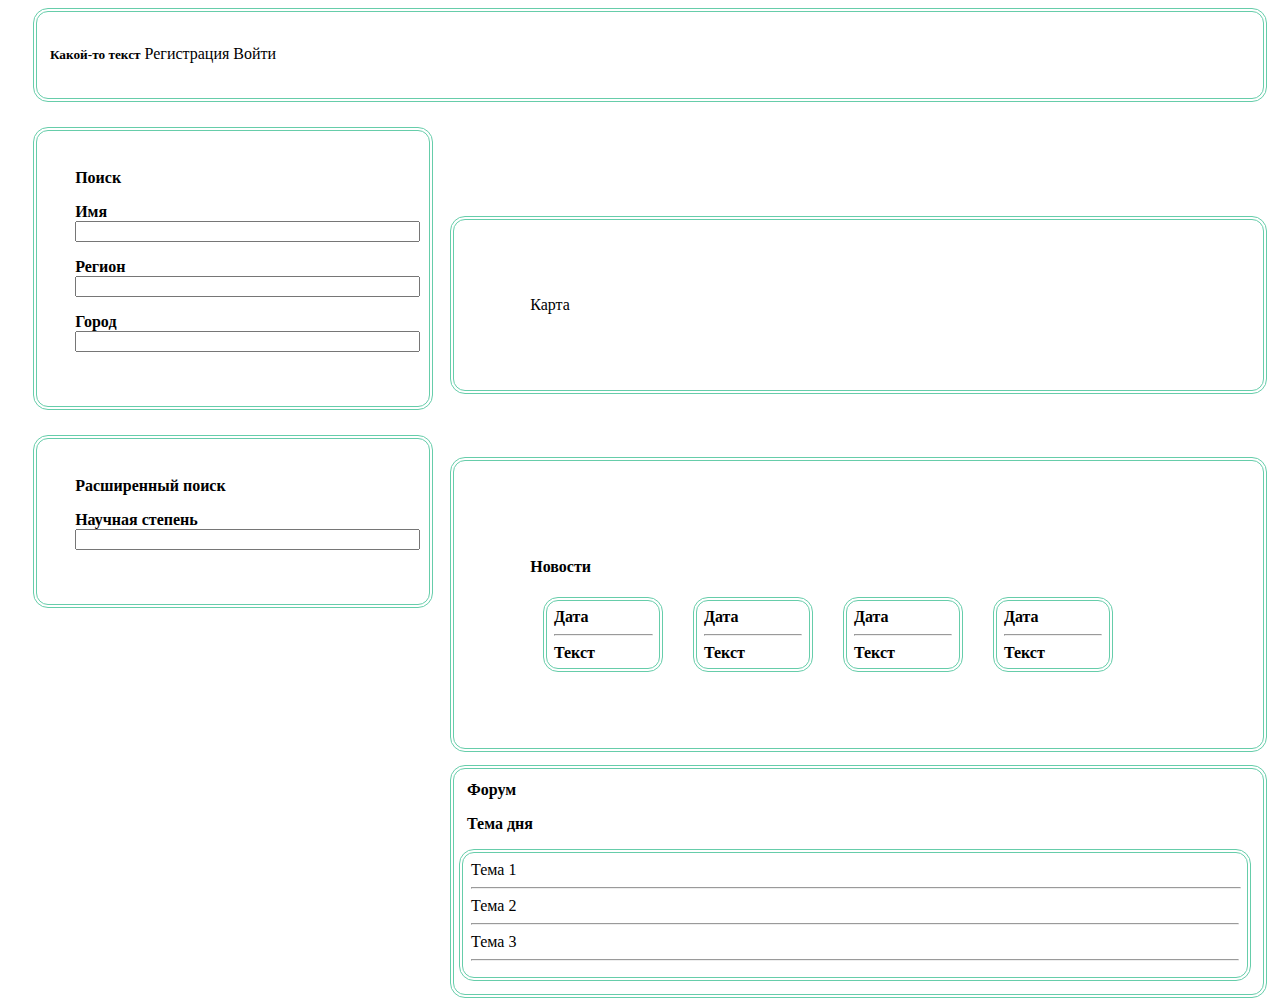
==== templates/scientists/main.html @ 07317113 "Simple layout has been created" ====
<!DOCTYPE html>
<html lang="en">
<head>
    <meta charset="UTF-8">
    <title>Главная страница</title>
    <link rel="stylesheet" href="styles.css">
</head>
<body>
    <div class = "container">
        <header class  = "header">
            <h5 class = "text">Какой-то текст</h5>
            <li class = "registration">Регистрация</li>
            <li class = "enter">Войти</li>
        </header>
            <div class = "search">
                <b>Поиск</b>
                <p>
                    <b>Имя</b>
                    <input type="text" size="40">
                </p>
                 <p>
                    <b>Регион</b>
                    <input type="text" size="40">
                 </p>
                 <p>
                    <b>Город</b>
                    <input type="text" size="40">
                 </p>
            </div>
        <div class = "large_search">
            <b>Расширенный поиск</b>
            <p>
                <b>Научная степень</b>
                <input type="text" size="40">
            </p>
        </div>
        <div class = "map">Карта</div>
            <div class = "news">
                <h4>Новости</h4>
                    <div class="table">
                        <b>Дата</b><hr/>
                        <b>Текст</b>
                    </div>
                <div class="table">
                    <b>Дата</b><hr/>
                    <b>Текст</b>
                </div>
                <div class="table">
                    <b>Дата</b><hr/>
                    <b>Текст</b>
                </div>
                <div class="table">
                    <b>Дата</b><hr/>
                    <b>Текст</b>
                </div>
            </div>
        <div class="forum">
            <b>Форум</b>
            <p> <b>Тема дня</b> </p>
            <div class="table" id="topics">
                <tr><td>Тема 1<hr class="hr"/><td><tr>
                <tr><td>Тема 2<hr/></td><tr>
                <tr><td>Тема 3<hr/></td><tr>
            </div>
        </div>
    </div>
</body>
</html>
---- templates/scientists/styles.css ----
.container{
    width:100%;
    height:100%;
}
.header , .search,.large_search, .map, .news,.table, .forum{
    width:95%;
    border: 4px double  mediumaquamarine ;
    padding: 1%;
    margin-right:2%;
    margin-left: 2%;
    border-radius:15px;
}
.registration,.enter, .text, .table {
    display:inline-block;
}
.search, .large_search{
    width:25%;
    padding: 3%;
    margin-left: 2%;
    margin-top: 2%;
}
.map {
    width:52%;
    margin-left:35%;
    margin-top: -31%;
    padding:6%;
}
.news{
    width:52%;
    margin-left:35%;
    margin-top: 5%;
    padding:6%;
}
.table{
    width:15%;
}
.forum{
    margin-left:35%;
    margin-top:1%;
    width:62%;
}
#topics{
    margin-left:-1%;
    width:98%;
}
.hr{
    width:100%;
}
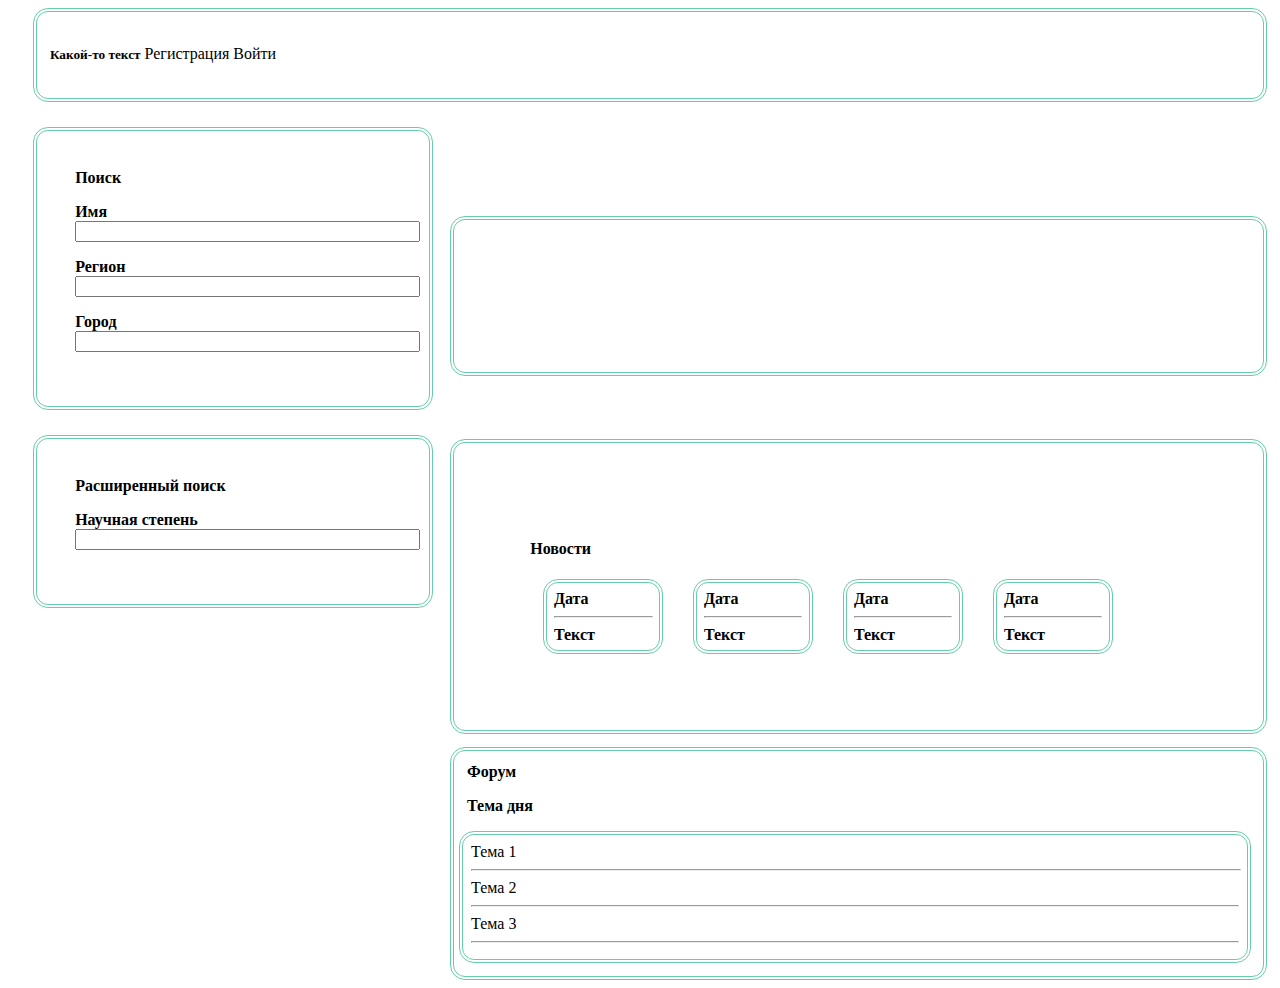
==== commit 17c8e1f4: "Add yandex map" ====
--- a/templates/scientists/main.html
+++ b/templates/scientists/main.html
@@ -34,7 +34,9 @@
                 <input type="text" size="40">
             </p>
         </div>
-        <div class = "map">Карта</div>
+            <div class = "map">
+                <script type="text/javascript" charset="utf-8" async src="https://api-maps.yandex.ru/services/constructor/1.0/js/?um=constructor%3A5808f2adb93042877a0d3ecfc2f8d1b1e4611cfcaabef6167107f5918fe8b942&amp;width=942&amp;height=446&amp;lang=ru_RU&amp;scroll=true">  </script>
+            </div>
             <div class = "news">
                 <h4>Новости</h4>
                     <div class="table">
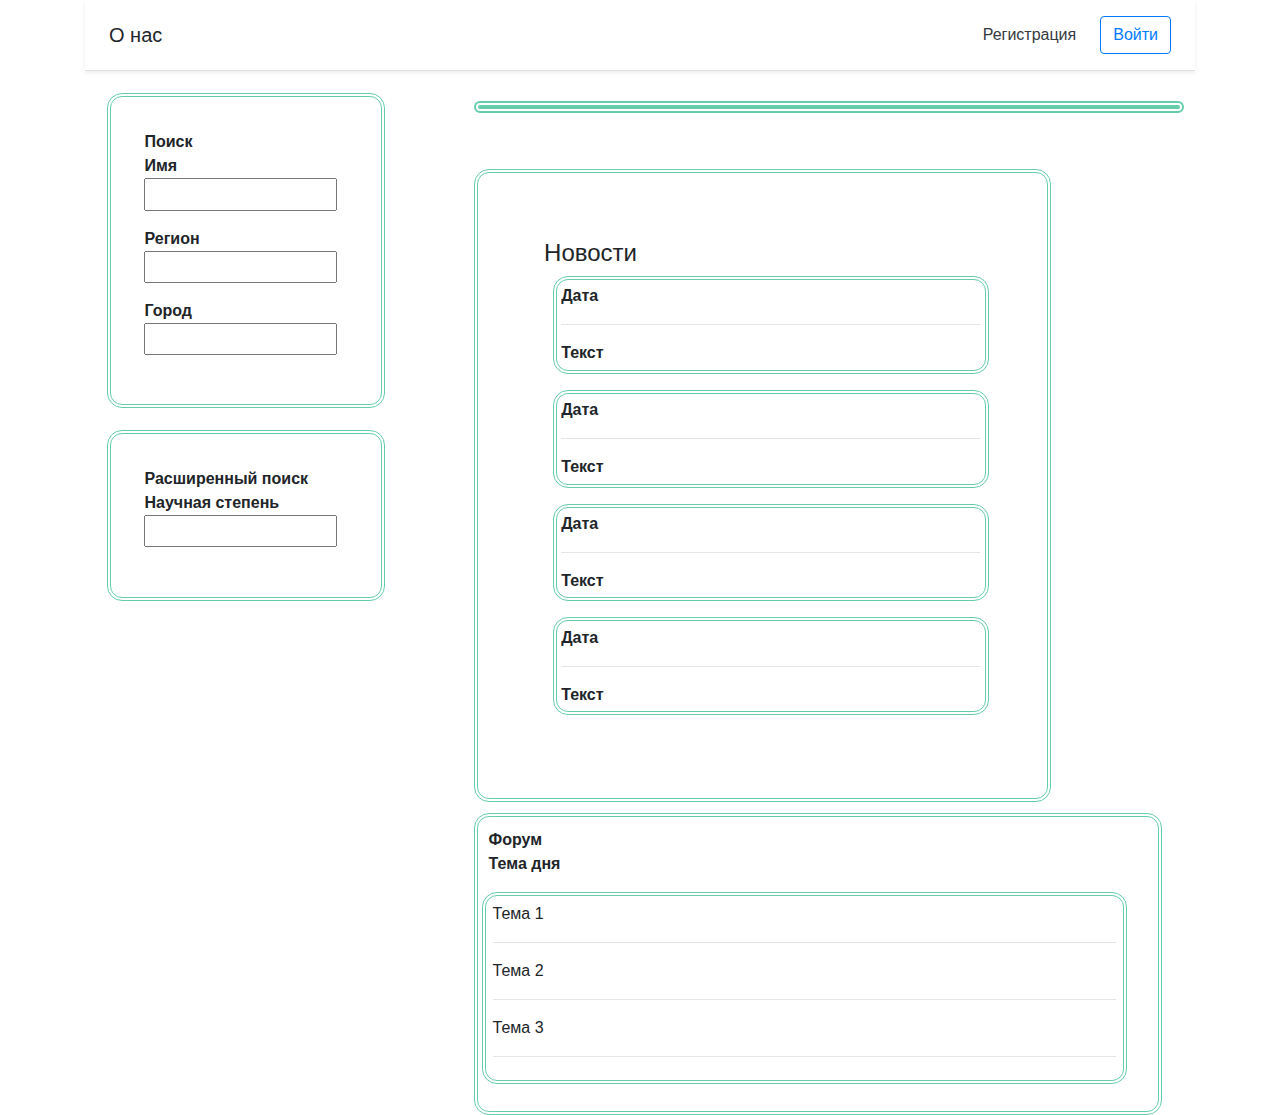
==== commit 451a49a5: "Add disign to the header" ====
--- a/templates/scientists/main.html
+++ b/templates/scientists/main.html
@@ -4,38 +4,41 @@
     <meta charset="UTF-8">
     <title>Главная страница</title>
     <link rel="stylesheet" href="styles.css">
+    <link rel="stylesheet" href="https://stackpath.bootstrapcdn.com/bootstrap/4.5.0/css/bootstrap.min.css">
 </head>
 <body>
     <div class = "container">
-        <header class  = "header">
-            <h5 class = "text">Какой-то текст</h5>
-            <li class = "registration">Регистрация</li>
-            <li class = "enter">Войти</li>
-        </header>
+            <div class="d-flex flex-column flex-md-row align-items-center p-3 px-md-4 mb-3 bg-white border-bottom shadow-sm">
+                <h5 class="my-0 mr-md-auto font-weight-normal">О нас</h5>
+                <nav class="my-2 my-md-0 mr-md-3">
+                    <a class="p-2 text-dark" href="#">Регистрация</a>
+                </nav>
+                <a class="btn btn-outline-primary" href="#">Войти</a>
+            </div>
             <div class = "search">
                 <b>Поиск</b>
                 <p>
                     <b>Имя</b>
-                    <input type="text" size="40">
+                    <input  class = "input" type="text" size="40">
                 </p>
                  <p>
                     <b>Регион</b>
-                    <input type="text" size="40">
+                    <input class="input" type="text" size="40">
                  </p>
                  <p>
                     <b>Город</b>
-                    <input type="text" size="40">
+                    <input class="input" type="text" size="40">
                  </p>
             </div>
         <div class = "large_search">
             <b>Расширенный поиск</b>
             <p>
                 <b>Научная степень</b>
-                <input type="text" size="40">
+                <input  class="input" type="text" size="40">
             </p>
         </div>
             <div class = "map">
-                <script type="text/javascript" charset="utf-8" async src="https://api-maps.yandex.ru/services/constructor/1.0/js/?um=constructor%3A5808f2adb93042877a0d3ecfc2f8d1b1e4611cfcaabef6167107f5918fe8b942&amp;width=942&amp;height=446&amp;lang=ru_RU&amp;scroll=true">  </script>
+                <script type="text/javascript" charset="utf-8" async src="https://api-maps.yandex.ru/services/constructor/1.0/js/?um=constructor%3A5808f2adb93042877a0d3ecfc2f8d1b1e4611cfcaabef6167107f5918fe8b942&amp;width=100%&amp;height=446&amp;lang=ru_RU&amp;scroll=true">  </script>
             </div>
             <div class = "news">
                 <h4>Новости</h4>
--- a/templates/scientists/styles.css
+++ b/templates/scientists/styles.css
@@ -1,14 +1,15 @@
-.container{
-    width:100%;
-    height:100%;
+.container {
+    width: 100%;
+    height: 100%;
 }
-.header , .search,.large_search, .map, .news,.table, .forum{
+.search,.large_search, .news,.table, .forum{
     width:95%;
     border: 4px double  mediumaquamarine ;
     padding: 1%;
     margin-right:2%;
     margin-left: 2%;
     border-radius:15px;
+    display:block;
 }
 .registration,.enter, .text, .table {
     display:inline-block;
@@ -20,10 +21,11 @@
     margin-top: 2%;
 }
 .map {
-    width:52%;
+    width:64%;
     margin-left:35%;
-    margin-top: -31%;
-    padding:6%;
+    margin-top: -45%;
+    border: 6px double  mediumaquamarine ;
+    border-radius:15px;
 }
 .news{
     width:52%;
@@ -45,4 +47,9 @@
 }
 .hr{
     width:100%;
-}+}
+.input{
+    display:block;
+    width:95%;
+    padding:1%;
+}
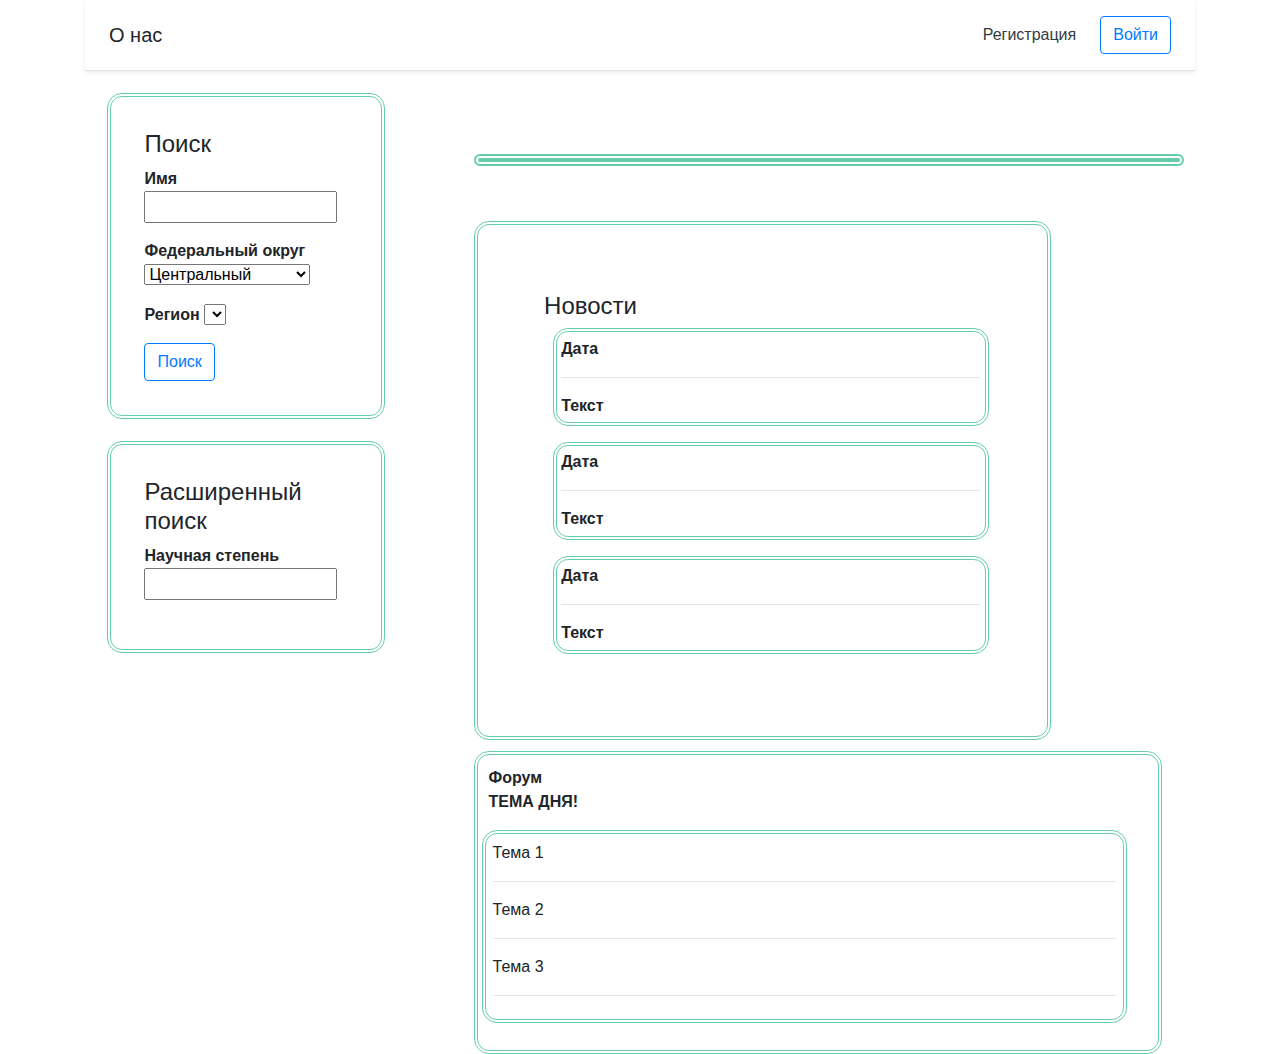
==== commit 92557884: "Add change of districts and regions" ====
--- a/templates/scientists/main.html
+++ b/templates/scientists/main.html
@@ -1,73 +1,82 @@
 <!DOCTYPE html>
-<html lang="en">
+<html lang="ru-Ru">
 <head>
     <meta charset="UTF-8">
     <title>Главная страница</title>
-    <link rel="stylesheet" href="styles.css">
+    <link rel="stylesheet" href= "styles.css" >
     <link rel="stylesheet" href="https://stackpath.bootstrapcdn.com/bootstrap/4.5.0/css/bootstrap.min.css">
+    <script src="func.js"></script>
 </head>
 <body>
-    <div class = "container">
-            <div class="d-flex flex-column flex-md-row align-items-center p-3 px-md-4 mb-3 bg-white border-bottom shadow-sm">
-                <h5 class="my-0 mr-md-auto font-weight-normal">О нас</h5>
-                <nav class="my-2 my-md-0 mr-md-3">
-                    <a class="p-2 text-dark" href="#">Регистрация</a>
-                </nav>
-                <a class="btn btn-outline-primary" href="#">Войти</a>
-            </div>
-            <div class = "search">
-                <b>Поиск</b>
-                <p>
-                    <b>Имя</b>
-                    <input  class = "input" type="text" size="40">
-                </p>
-                 <p>
-                    <b>Регион</b>
-                    <input class="input" type="text" size="40">
-                 </p>
-                 <p>
-                    <b>Город</b>
-                    <input class="input" type="text" size="40">
-                 </p>
-            </div>
-        <div class = "large_search">
-            <b>Расширенный поиск</b>
+<div class = "container">
+    <div class="d-flex flex-column flex-md-row align-items-center p-3 px-md-4 mb-3 bg-white border-bottom shadow-sm">
+        <h5 class="my-0 mr-md-auto font-weight-normal">О нас</h5>
+        <nav class="my-2 my-md-0 mr-md-3">
+            <a class="p-2 text-dark" href="#">Регистрация</a>
+        </nav>
+        <a class="btn btn-outline-primary" href="#">Войти</a>
+    </div>
+    <div class = "search">
+        <h4>Поиск</h4>
+        <p>
+            <b>Имя</b>
+            <input  class = "input" type="text" size="40">
+        </p>
+        <p>
+            <b>Федеральный округ</b>
+            <select size="1" name="district" id="district" onchange="select()">
+                <option disabled>Выберите округ</option>
+                <option  selected value="cnt">Центральный</option>
+                <option value="svz">Северо-Западный</option>
+                <option value="sou">Южный</option>
+                <option value="svk">Северо-Кавказский</option>
+                <option value="prv">Приволжский</option>
+                <option value="url">Уральский</option>
+                <option value="sbr">Сибирский</option>
+                <option value="dvs">Дальневосточный</option>
+            </select>
             <p>
-                <b>Научная степень</b>
-                <input  class="input" type="text" size="40">
-            </p>
+        <b>Регион</b>
+            <select size="1" name="region" id="region">
+            </select>
+    </p>
+        </p>
+        <a class="btn btn-outline-primary" href="#">Поиск</a>
+    </div>
+    <div class = "large_search">
+        <H4>Расширенный поиск</H4>
+        <p>
+            <b>Научная степень</b>
+            <input  class="input" type="text" size="40">
+        </p>
+    </div>
+    <div class = "map">
+        <script type="text/javascript" charset="utf-8" async src="https://api-maps.yandex.ru/services/constructor/1.0/js/?um=constructor%3A5808f2adb93042877a0d3ecfc2f8d1b1e4611cfcaabef6167107f5918fe8b942&amp;width=100%&amp;height=446&amp;lang=ru_RU&amp;scroll=true">  </script>
+    </div>
+    <div class = "news">
+        <h4>Новости</h4>
+        <div class="table">
+            <b>Дата</b><hr/>
+            <b>Текст</b>
         </div>
-            <div class = "map">
-                <script type="text/javascript" charset="utf-8" async src="https://api-maps.yandex.ru/services/constructor/1.0/js/?um=constructor%3A5808f2adb93042877a0d3ecfc2f8d1b1e4611cfcaabef6167107f5918fe8b942&amp;width=100%&amp;height=446&amp;lang=ru_RU&amp;scroll=true">  </script>
-            </div>
-            <div class = "news">
-                <h4>Новости</h4>
-                    <div class="table">
-                        <b>Дата</b><hr/>
-                        <b>Текст</b>
-                    </div>
-                <div class="table">
-                    <b>Дата</b><hr/>
-                    <b>Текст</b>
-                </div>
-                <div class="table">
-                    <b>Дата</b><hr/>
-                    <b>Текст</b>
-                </div>
-                <div class="table">
-                    <b>Дата</b><hr/>
-                    <b>Текст</b>
-                </div>
-            </div>
-        <div class="forum">
-            <b>Форум</b>
-            <p> <b>Тема дня</b> </p>
-            <div class="table" id="topics">
-                <tr><td>Тема 1<hr class="hr"/><td><tr>
-                <tr><td>Тема 2<hr/></td><tr>
-                <tr><td>Тема 3<hr/></td><tr>
-            </div>
+        <div class="table">
+            <b>Дата</b><hr/>
+            <b>Текст</b>
+        </div>
+        <div class="table">
+            <b>Дата</b><hr/>
+            <b>Текст</b>
         </div>
     </div>
+    <div class="forum">
+        <b>Форум</b>
+        <p> <b>ТЕМА ДНЯ!</b> </p>
+        <div class="table" id="topics">
+            <tr><td>Тема 1<hr class="hr"/><td><tr>
+            <tr><td>Тема 2<hr/></td><tr>
+            <tr><td>Тема 3<hr/></td><tr>
+        </div>
+    </div>
+</div>
 </body>
-</html>+</html>
--- a/templates/scientists/styles.css
+++ b/templates/scientists/styles.css
@@ -17,7 +17,6 @@
 .search, .large_search{
     width:25%;
     padding: 3%;
-    margin-left: 2%;
     margin-top: 2%;
 }
 .map {
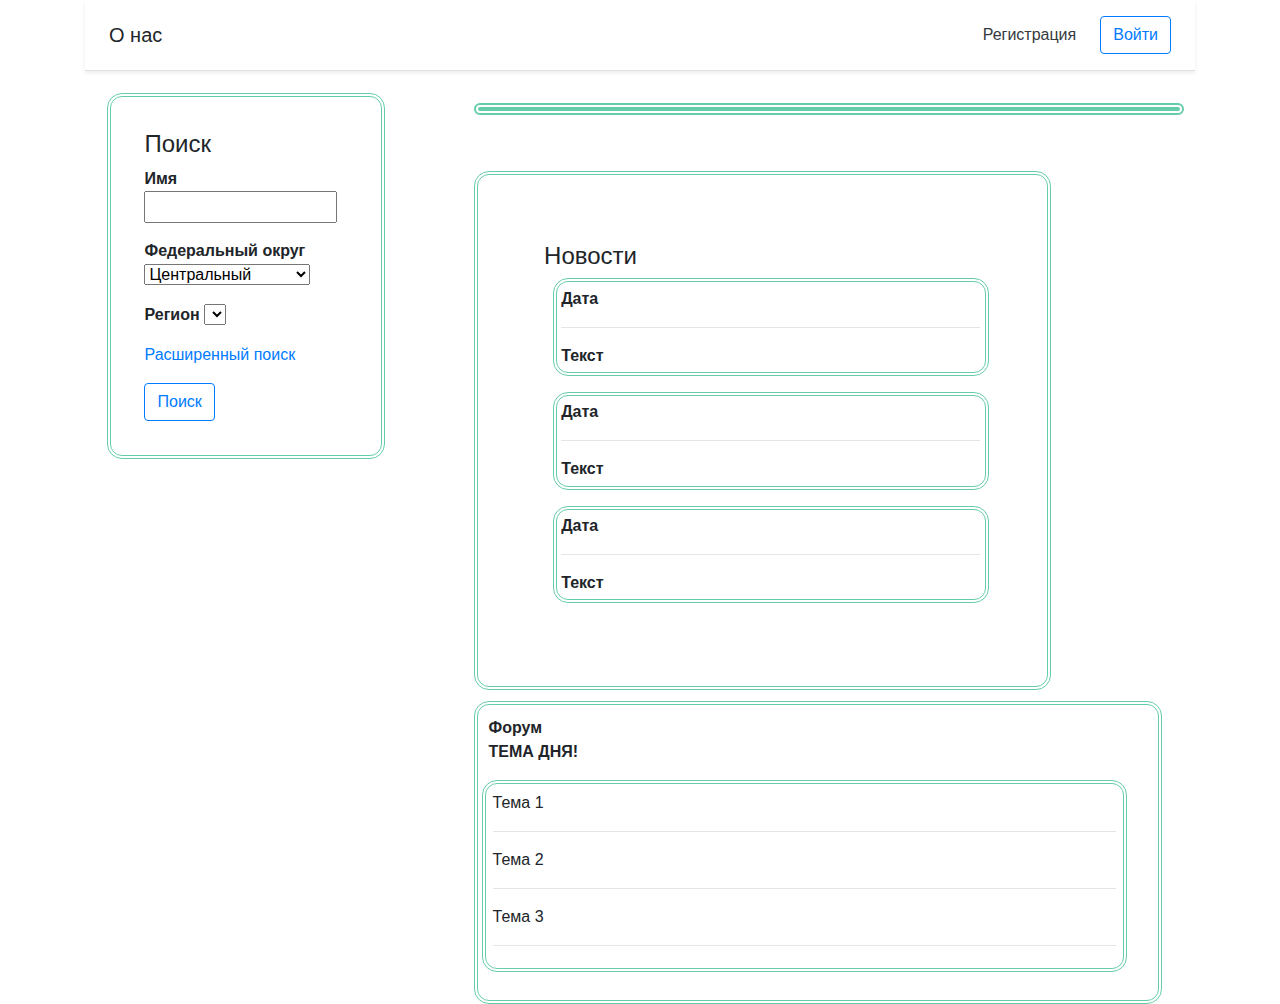
==== commit 934ab4e6: "Add more parameters for the search" ====
--- a/templates/scientists/main.html
+++ b/templates/scientists/main.html
@@ -40,15 +40,17 @@
             <select size="1" name="region" id="region">
             </select>
     </p>
+        <div id="large_search" style="display:none">
+            <b>Научная степень</b>
+            <input  class = "input" type="text" size="40">
+            <b>Специальность</b>
+            <input  class = "input" type="text" size="40">
+            <b>Год получения</b>
+            <input  class = "input" type="text" size="40">
+        </div>
+        <a href="#large_search" onclick="showOrHideSearch('large_search')">Расширенный поиск</a>
         </p>
         <a class="btn btn-outline-primary" href="#">Поиск</a>
-    </div>
-    <div class = "large_search">
-        <H4>Расширенный поиск</H4>
-        <p>
-            <b>Научная степень</b>
-            <input  class="input" type="text" size="40">
-        </p>
     </div>
     <div class = "map">
         <script type="text/javascript" charset="utf-8" async src="https://api-maps.yandex.ru/services/constructor/1.0/js/?um=constructor%3A5808f2adb93042877a0d3ecfc2f8d1b1e4611cfcaabef6167107f5918fe8b942&amp;width=100%&amp;height=446&amp;lang=ru_RU&amp;scroll=true">  </script>
--- a/templates/scientists/styles.css
+++ b/templates/scientists/styles.css
@@ -9,7 +9,6 @@
     margin-right:2%;
     margin-left: 2%;
     border-radius:15px;
-    display:block;
 }
 .registration,.enter, .text, .table {
     display:inline-block;
@@ -22,7 +21,7 @@
 .map {
     width:64%;
     margin-left:35%;
-    margin-top: -45%;
+    margin-top: -32%;
     border: 6px double  mediumaquamarine ;
     border-radius:15px;
 }
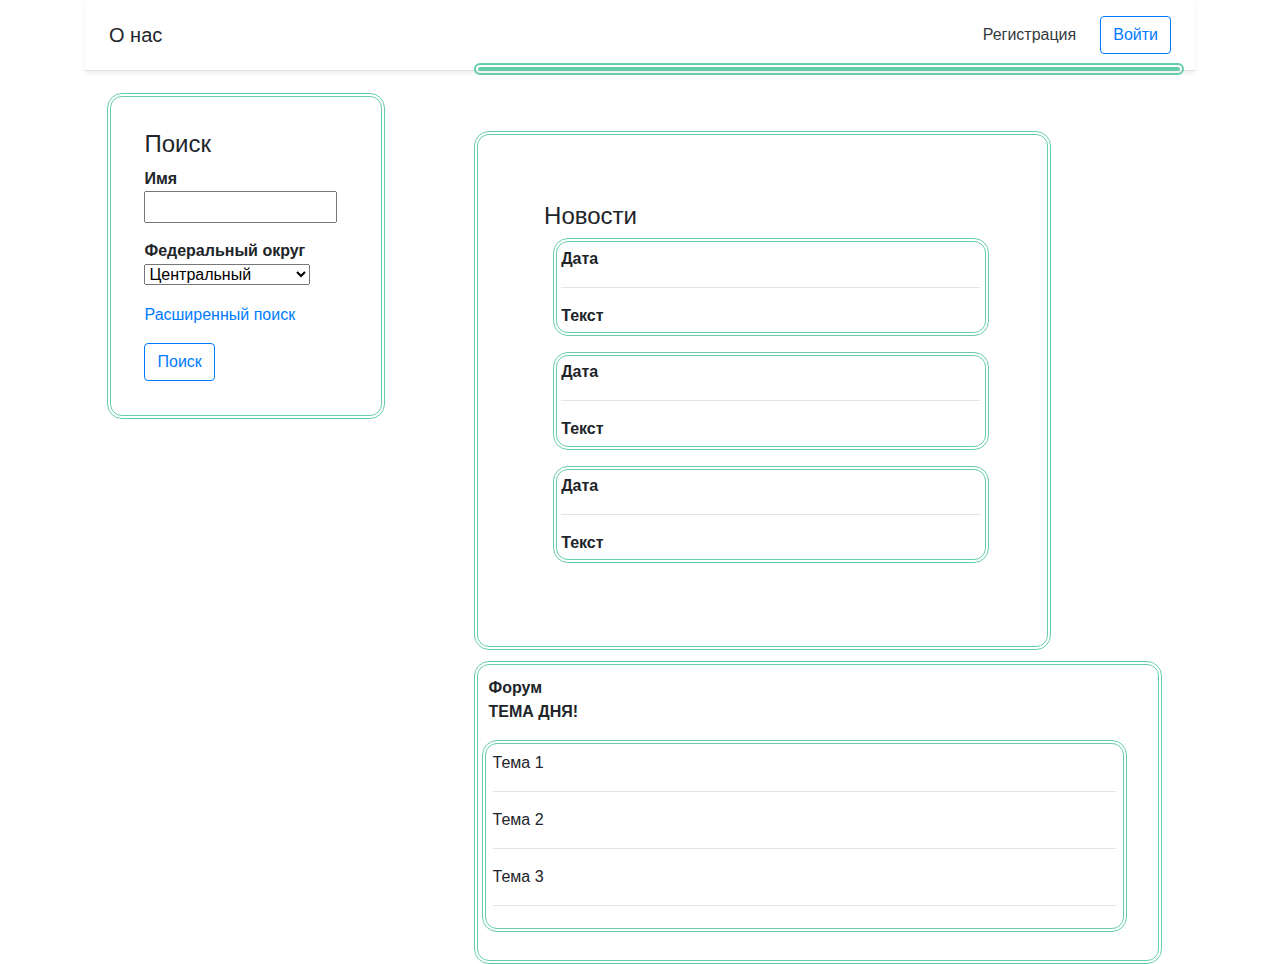
==== commit c10369e3: "some refactoring" ====
--- a/templates/scientists/main.html
+++ b/templates/scientists/main.html
@@ -35,12 +35,13 @@
                 <option value="sbr">Сибирский</option>
                 <option value="dvs">Дальневосточный</option>
             </select>
-            <p>
-        <b>Регион</b>
+        <div id="large_search" style="display:none">
+        <p>
+            <b>Регион</b>
             <select size="1" name="region" id="region">
+                <option  disabled selected value="chn">Выберите регион</option>
             </select>
-    </p>
-        <div id="large_search" style="display:none">
+        </p>
             <b>Научная степень</b>
             <input  class = "input" type="text" size="40">
             <b>Специальность</b>
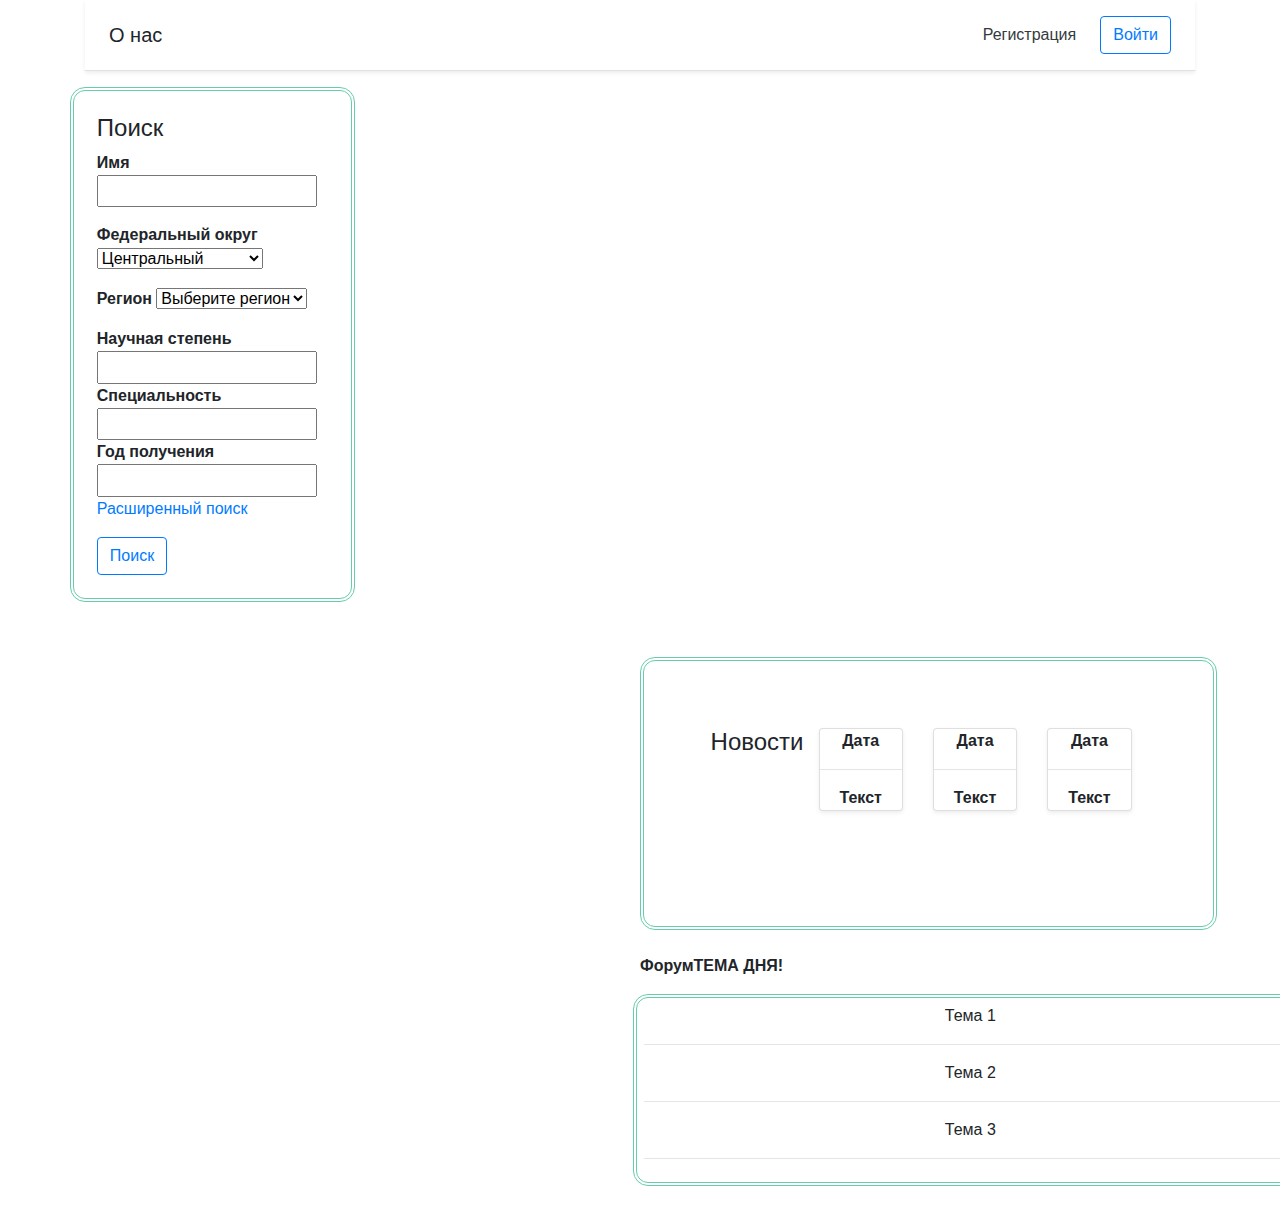
==== commit d13e8ca2: "fix landing" ====
--- a/templates/scientists/main.html
+++ b/templates/scientists/main.html
@@ -2,6 +2,7 @@
 <html lang="ru-Ru">
 <head>
     <meta charset="UTF-8">
+    <meta name="viewport" content="width=device-width, initial-scale=1, shrink-to-fit=no">
     <title>Главная страница</title>
     <link rel="stylesheet" href= "styles.css" >
     <link rel="stylesheet" href="https://stackpath.bootstrapcdn.com/bootstrap/4.5.0/css/bootstrap.min.css">
@@ -16,7 +17,8 @@
         </nav>
         <a class="btn btn-outline-primary" href="#">Войти</a>
     </div>
-    <div class = "search">
+    <div class="row">
+    <div class = "col-md-3" id="search">
         <h4>Поиск</h4>
         <p>
             <b>Имя</b>
@@ -35,7 +37,7 @@
                 <option value="sbr">Сибирский</option>
                 <option value="dvs">Дальневосточный</option>
             </select>
-        <div id="large_search" style="display:none">
+        <div id="large_search" style="display:block">
         <p>
             <b>Регион</b>
             <select size="1" name="region" id="region">
@@ -53,31 +55,33 @@
         </p>
         <a class="btn btn-outline-primary" href="#">Поиск</a>
     </div>
-    <div class = "map">
+    <div class = "col-md-9" id="map">
         <script type="text/javascript" charset="utf-8" async src="https://api-maps.yandex.ru/services/constructor/1.0/js/?um=constructor%3A5808f2adb93042877a0d3ecfc2f8d1b1e4611cfcaabef6167107f5918fe8b942&amp;width=100%&amp;height=446&amp;lang=ru_RU&amp;scroll=true">  </script>
     </div>
-    <div class = "news">
+</div>
+    <div class = "card-deck mb-4 text-center" id="news">
         <h4>Новости</h4>
-        <div class="table">
+        <p></p>
+        <div class="card mb-5 shadow-sm">
             <b>Дата</b><hr/>
             <b>Текст</b>
         </div>
-        <div class="table">
+        <div class="card mb-5 shadow-sm">
             <b>Дата</b><hr/>
             <b>Текст</b>
         </div>
-        <div class="table">
+        <div class="card mb-5 shadow-sm">
             <b>Дата</b><hr/>
             <b>Текст</b>
         </div>
     </div>
-    <div class="forum">
+    <div class="card-deck mb-4 text-center" id="forum">
         <b>Форум</b>
         <p> <b>ТЕМА ДНЯ!</b> </p>
         <div class="table" id="topics">
-            <tr><td>Тема 1<hr class="hr"/><td><tr>
-            <tr><td>Тема 2<hr/></td><tr>
-            <tr><td>Тема 3<hr/></td><tr>
+            <tr class="card mb-5 shadow-sm"><td>Тема 1<hr class="hr"/><td><tr>
+            <tr class="card mb-5 shadow-sm"><td>Тема 2<hr/></td><tr>
+            <tr class="card mb-5 shadow-sm"><td>Тема 3<hr/></td><tr>
         </div>
     </div>
 </div>
--- a/templates/scientists/styles.css
+++ b/templates/scientists/styles.css
@@ -2,7 +2,7 @@
     width: 100%;
     height: 100%;
 }
-.search,.large_search, .news,.table, .forum{
+.large_search, .news,.table, .forum{
     width:95%;
     border: 4px double  mediumaquamarine ;
     padding: 1%;
@@ -13,29 +13,25 @@
 .registration,.enter, .text, .table {
     display:inline-block;
 }
-.search, .large_search{
+ .large_search{
     width:25%;
     padding: 3%;
     margin-top: 2%;
 }
-.map {
-    width:64%;
-    margin-left:35%;
-    margin-top: -32%;
-    border: 6px double  mediumaquamarine ;
-    border-radius:15px;
-}
-.news{
+
+#news{
     width:52%;
-    margin-left:35%;
+    margin-left:50%;
     margin-top: 5%;
     padding:6%;
+    border: 4px double  mediumaquamarine;
+    border-radius:15px;
 }
 .table{
     width:15%;
 }
-.forum{
-    margin-left:35%;
+#forum{
+    margin-left:50%;
     margin-top:1%;
     width:62%;
 }
@@ -51,3 +47,8 @@
     width:95%;
     padding:1%;
 }
+#search{
+    padding:2%;
+    border: 4px double  mediumaquamarine;
+    border-radius:15px;
+}